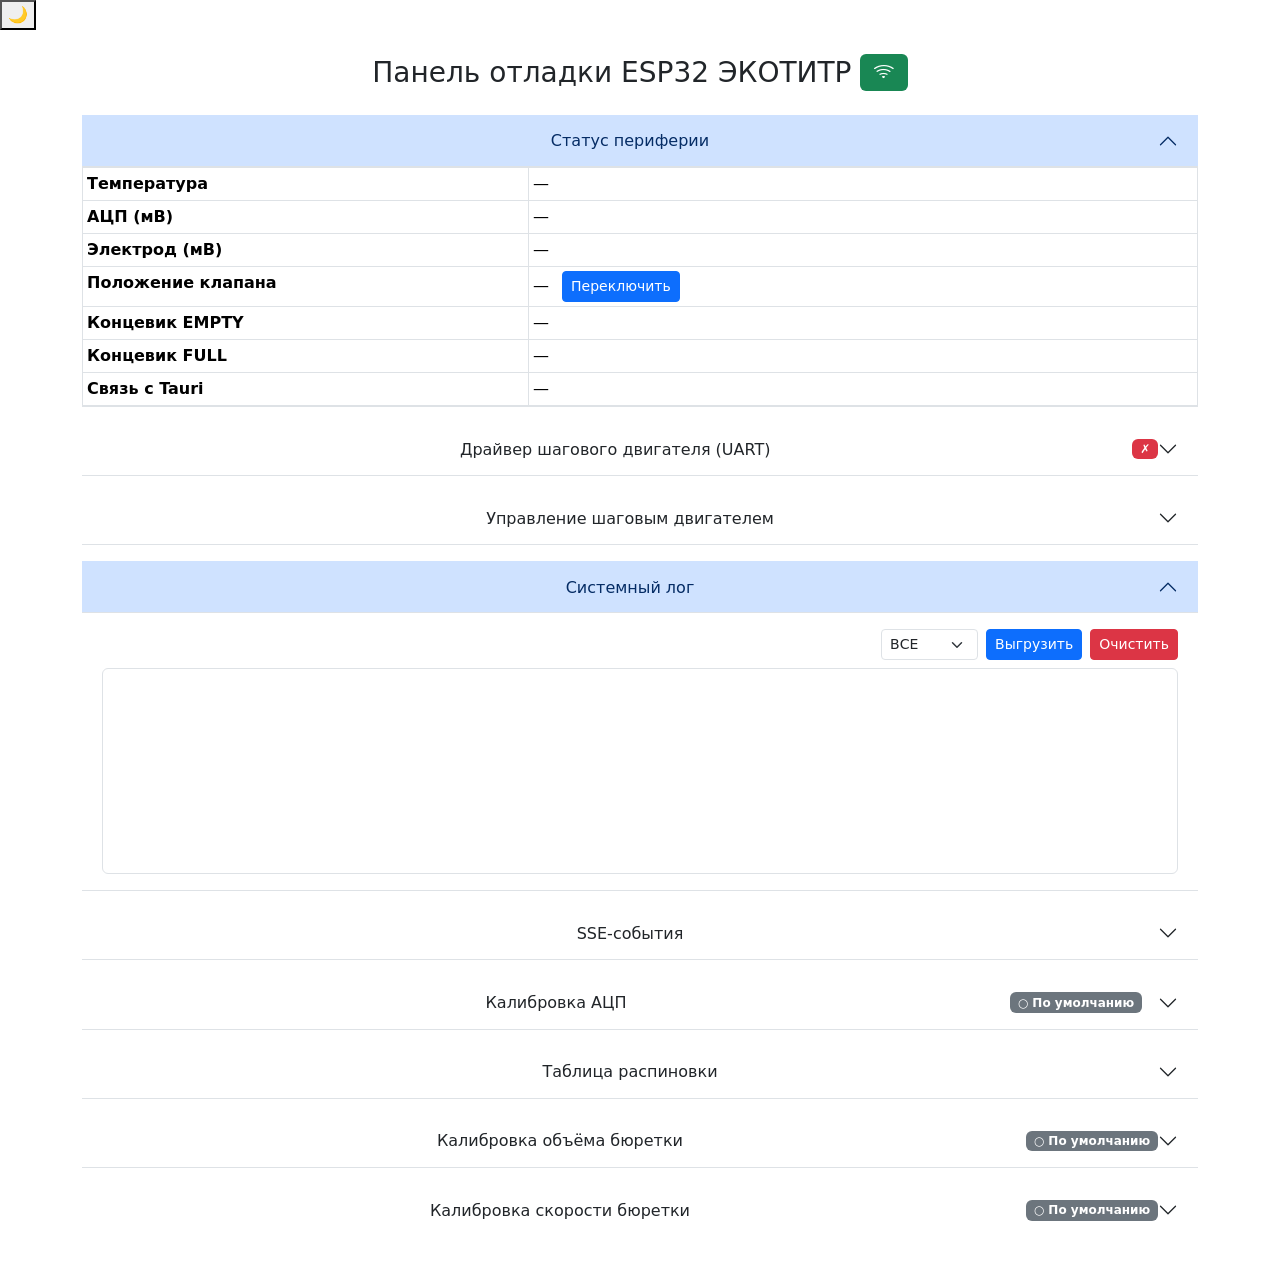
==== src/webui/index.html @ de60ba08 "feat(webui): transfer legacy C++ dashboard — SS 1-8 completed Steps implemented: - Step 1: Copy 7 JS" ====
<!doctype html>
<html lang="ru" data-bs-theme="light">
  <head>
    <meta charset="UTF-8" />
    <meta name="viewport" content="width=device-width, initial-scale=1.0" />
    <title>EcoTiter ESP32 Dashboard</title>
    <link
      href="https://cdn.jsdelivr.net/npm/bootstrap@5.3.3/dist/css/bootstrap.min.css"
      rel="stylesheet"
    />
    <link
      href="https://cdn.jsdelivr.net/npm/bootstrap-icons@1.11.3/font/bootstrap-icons.min.css"
      rel="stylesheet"
    />
    <link href="/style.css" rel="stylesheet" />
  </head>
  <body>
    <button
      class="theme-toggle-btn"
      id="theme-toggle"
      onclick="toggleTheme()"
      title="Переключить тему"
    >
      <span id="theme-icon">🌙</span>
    </button>
    <div class="container py-4">
      <h3
        class="mb-4 text-center d-flex justify-content-center align-items-center gap-2"
      >
        Панель отладки ESP32 ЭКОТИТР
        <span id="connection-status" class="badge bg-success"
          ><i class="bi bi-wifi"></i
        ></span>
      </h3>

      <!-- Accordion: все карточки -->
      <div class="accordion accordion-flush" id="main-accordion">
        <!-- 1. Hardware статус (раскрыт по умолчанию) -->
        <div class="accordion-item mb-3">
          <h2 class="accordion-header">
            <button
              class="accordion-button"
              type="button"
              data-bs-toggle="collapse"
              data-bs-target="#collapse-hardware"
              aria-expanded="true"
              aria-controls="collapse-hardware"
            >
              <span class="flex-grow-1 text-center">Статус периферии</span>
            </button>
          </h2>
          <div id="collapse-hardware" class="accordion-collapse collapse show">
            <div class="accordion-body p-0">
              <div class="card-body">
                <table class="table table-sm table-bordered mb-0">
                  <tbody>
                    <tr>
                      <th style="width: 40%">Температура</th>
                      <td id="hw-temperature">—</td>
                    </tr>
                    <tr>
                      <th style="width: 40%">АЦП (мВ)</th>
                      <td id="hw-adc">—</td>
                    </tr>
                    <tr>
                      <th>Электрод (мВ)</th>
                      <td id="hw-electrode">—</td>
                    </tr>
                    <tr>
                      <th>Положение клапана</th>
                      <td>
                        <span id="hw-valve">—</span>
                        <button
                          id="hw-valve-toggle-btn"
                          class="btn btn-sm btn-primary ms-2"
                          onclick="toggleValve()"
                        >
                          Переключить
                        </button>
                      </td>
                    </tr>
                    <tr>
                      <th>Концевик EMPTY</th>
                      <td id="hw-limit-max">—</td>
                    </tr>
                    <tr>
                      <th>Концевик FULL</th>
                      <td id="hw-limit-min">—</td>
                    </tr>
                    <tr>
                      <th>Связь с Tauri</th>
                      <td id="hw-connection">—</td>
                    </tr>
                  </tbody>
                </table>
              </div>
            </div>
          </div>
        </div>

        <!-- 2. Статус драйвера (свёрнут по умолчанию) -->
        <div class="accordion-item mb-3">
          <h2 class="accordion-header">
            <button
              class="accordion-button collapsed"
              type="button"
              data-bs-toggle="collapse"
              data-bs-target="#collapse-stepperdrv"
              aria-controls="collapse-stepperdrv"
              id="stepperDrv-toggle-btn"
            >
              <span class="flex-grow-1 text-center"
                >Драйвер шагового двигателя (UART)</span
              >
              <span id="stepperDrv-status-icon" class="badge bg-danger ms-1"
                >✗</span
              >
              <span id="stepperDrv-overheat" style="display:none;"></span>
            </button>
          </h2>
          <div id="collapse-stepperdrv" class="accordion-collapse collapse">
            <div class="accordion-body">
              <div class="row">
                <div class="col-md-6">
                  <p>
                    <strong>StallGuard result:</strong>
                    <span id="stepperDrv-sg-result">—</span>
                  </p>
                  <p class="mb-1">
                    <strong>StallGuard порог:</strong>
                    <input
                      type="number"
                      id="stepperDrv-sg-threshold"
                      class="form-control d-inline-block"
                      style="width: 70px;"
                      min="0"
                      max="255"
                      readonly
                    />
                    <button
                      id="stepperDrv-sg-threshold-btn"
                      class="btn btn-sm btn-primary ms-1"
                      onclick="toggleSgThresholdEdit()"
                    >
                      Edit
                    </button>
                  </p>
                </div>
                <div class="col-md-6">
                  <p>
                    <strong>Stall detected:</strong>
                    <span id="stepperDrv-stall">—</span>
                  </p>
                  <p>
                    <strong>Motor busy:</strong>
                    <span id="stepperDrv-motor-busy">—</span>
                  </p>
                </div>
              </div>
            </div>
          </div>
        </div>

        <!-- 3. Управление ШД (свёрнут) -->
        <div class="accordion-item mb-3">
          <h2 class="accordion-header">
            <button
              class="accordion-button collapsed"
              type="button"
              data-bs-toggle="collapse"
              data-bs-target="#collapse-stepper"
              aria-controls="collapse-stepper"
            >
              <span class="flex-grow-1 text-center"
                >Управление шаговым двигателем</span
              >
            </button>
          </h2>
          <div id="collapse-stepper" class="accordion-collapse collapse">
            <div class="accordion-body">
              <!-- Радио-селектор режима + пройденные шаги -->
              <div class="d-flex align-items-center gap-2 flex-wrap mb-3">
                <div class="form-check form-check-inline mb-0">
                  <input
                    class="form-check-input"
                    type="radio"
                    name="stepper-mode"
                    id="mode-steps"
                    value="steps"
                  />
                  <label class="form-label fw-bold mb-0" for="mode-steps"
                    >По числу шагов</label
                  >
                </div>
                <div class="form-check form-check-inline mb-0">
                  <input
                    class="form-check-input"
                    type="radio"
                    name="stepper-mode"
                    id="mode-continuous"
                    value="continuous"
                    checked
                  />
                  <label class="form-label fw-bold mb-0" for="mode-continuous"
                    >Непрерывное движение</label
                  >
                </div>
                <span class="fw-bold ms-2">Пройдено шагов: </span
                ><span id="stepper-actual-steps" class="fw-bold text-primary"
                  >0</span
                >
              </div>

              <!-- Основная строка управления -->
              <div class="d-flex align-items-center gap-2 flex-wrap mb-3">
                <div id="dynamic-input-container"></div>
                <button id="stepper-start-stop-btn" class="btn btn-success">
                  ▶ Пуск
                </button>
                <div id="stepper-spinner" class="spinner-border text-primary" role="status" style="display:none;"></div>
                <div class="btn-group" role="group" aria-label="Направление">
                  <input
                    type="radio"
                    class="btn-check"
                    name="stepper-dir"
                    id="dir-down"
                    value="LIQ_IN"
                    checked
                  />
                  <label class="btn btn-outline-primary btn-md" for="dir-down"
                    ><i class="bi bi-arrow-down-square"></i
                  ></label>
                  <input
                    type="radio"
                    class="btn-check"
                    name="stepper-dir"
                    id="dir-up"
                    value="LIQ_OUT"
                  />
                  <label class="btn btn-outline-primary btn-md" for="dir-up"
                    ><i class="bi bi-arrow-up-square"></i
                  ></label>
                </div>
                <span class="fw-bold me-1">EN:</span>
                <span id="stepperDrv-en-pin" class="badge bg-secondary ms-1"
                  >HIGH</span
                >
              </div>

            </div>
          </div>
        </div>

        <!-- 4. Лог событий (раскрыт по умолчанию) -->
        <div class="accordion-item mb-3">
          <h2 class="accordion-header">
            <button
              class="accordion-button"
              type="button"
              data-bs-toggle="collapse"
              data-bs-target="#collapse-logs"
              aria-expanded="true"
              aria-controls="collapse-logs"
            >
              <span class="flex-grow-1 text-center">Системный лог</span>
            </button>
          </h2>
          <div id="collapse-logs" class="accordion-collapse collapse show">
            <div class="accordion-body">
              <div class="d-flex justify-content-end gap-2 mb-2">
                <select
                  id="log-level-filter"
                  class="form-select form-select-sm"
                  style="width:auto"
                  onchange="setLogLevelFilter(this.value)"
                >
                  <option value="ALL" selected>ВСЕ</option>
                  <option value="DEBUG">DEBUG</option>
                  <option value="INFO">INFO</option>
                  <option value="WARN">WARN</option>
                  <option value="ERROR">ERROR</option>
                </select>
                <button
                  id="logs-download-btn"
                  class="btn btn-sm btn-primary"
                  onclick="downloadLogs()"
                >
                  Выгрузить
                </button>
                <button class="btn btn-sm btn-danger" onclick="clearLogs()">
                  Очистить
                </button>
              </div>
              <textarea
                id="log-messages"
                class="form-control font-monospace"
                rows="8"
                readonly
                style="resize: none"
              ></textarea>
            </div>
          </div>
        </div>

        <!-- 5. Лог SSE (свёрнут) -->
        <div class="accordion-item mb-3">
          <h2 class="accordion-header">
            <button
              class="accordion-button collapsed"
              type="button"
              data-bs-toggle="collapse"
              data-bs-target="#collapse-sse"
              aria-controls="collapse-sse"
            >
              <span class="flex-grow-1 text-center">SSE-события</span>
            </button>
          </h2>
          <div id="collapse-sse" class="accordion-collapse collapse">
            <div class="accordion-body">
              <div class="d-flex justify-content-end gap-3 mb-2">
                <div class="form-check form-check-inline mb-0">
                  <input
                    class="form-check-input"
                    type="checkbox"
                    id="sse-raw-json"
                    onchange="toggleSseRawJson()"
                  />
                  <label class="form-check-label" for="sse-raw-json"
                    >Сырой JSON</label
                  >
                </div>
                <div class="form-check form-check-inline mb-0">
                  <input
                    class="form-check-input"
                    type="checkbox"
                    id="sse-autoupdate-check"
                    checked
                    onchange="toggleSseAutoupdate()"
                  />
                  <label class="form-check-label" for="sse-autoupdate-check"
                    >Автообновление:</label
                  >
                </div>
              </div>
              <div id="sse-log-entries"></div>
            </div>
          </div>
        </div>

        <!-- 6. Калибровка АЦП (свёрнут) -->
        <div class="accordion-item mb-3">
          <h2 class="accordion-header">
            <button
              class="accordion-button collapsed"
              type="button"
              data-bs-toggle="collapse"
              data-bs-target="#collapse-adc-cal"
              aria-controls="collapse-adc-cal"
            >
              <span class="flex-grow-1 text-center">Калибровка АЦП</span>
              <span id="adc-cal-status-badge" class="badge bg-secondary me-3">○ По умолчанию</span>
            </button>
          </h2>
          <div id="collapse-adc-cal" class="accordion-collapse collapse">
            <div class="accordion-body px-2 py-2">

              <!-- Таблица точек -->
              <table class="table table-sm table-bordered mb-2 text-center" id="adc-cal-points-table">
                <thead class="table-dark">
                  <tr>
                    <th class="text-center" style="width:10%;">№</th>
                    <th class="text-center" style="width:25%;">Опорное (мВ)</th>
                    <th class="text-center" style="width:30%;">Сигнал АЦП (мВ)</th>
                    <th class="text-center" style="width:35%;">Действие</th>
                  </tr>
                </thead>
                <tbody id="adc-cal-points-body">
                </tbody>
              </table>

              <!-- Коэффициенты -->
              <div class="row mb-2 g-1">
                <div class="col-6">
                  <span class="fw-bold">a:</span>
                  <span id="adc-cal-a" class="font-monospace">1.000000</span>
                </div>
                <div class="col-6">
                  <span class="fw-bold">b:</span>
                  <span id="adc-cal-b" class="font-monospace">0.000000</span>
                </div>
              </div>
              <div class="row mb-2 g-1">
                <div class="col-6">
                  <span class="fw-bold">R²:</span>
                  <span id="adc-cal-r2">—</span>
                </div>
                <div class="col-6">
                  <span class="fw-bold">Калибровано:</span>
                  <span id="adc-cal-date">—</span>
                </div>
              </div>

              <!-- Кнопки -->
              <div class="d-flex gap-2 mt-2">
                <button id="adc-cal-compute-btn" class="btn btn-success flex-grow-1" disabled>
                  🧮 Рассчитать и сохранить
                </button>
                <button id="adc-cal-reset-btn" class="btn btn-outline-danger" onclick="resetCalibration()">
                  ↺ Сбросить
                </button>
              </div>

            </div>
          </div>
        </div>

        <!-- 7. Таблица распиновки (свёрнут) -->
        <div class="accordion-item mb-3">
          <h2 class="accordion-header">
            <button
              class="accordion-button collapsed"
              type="button"
              data-bs-toggle="collapse"
              data-bs-target="#collapse-pinout"
              aria-controls="collapse-pinout"
            >
              <span class="flex-grow-1 text-center">Таблица распиновки</span>
            </button>
          </h2>
          <div id="collapse-pinout" class="accordion-collapse collapse">
            <div class="accordion-body p-0">
              <table class="table table-sm table-bordered text-center">
                <thead class="table-dark">
                  <tr>
                    <th>ESP32 GPIO</th>
                    <th>Устройство</th>
                    <th>Примечание</th>
                  </tr>
                </thead>
                <tbody>
                  <tr>
                    <td><strong>25</strong></td>
                    <td>TMC22xx STEP</td>
                    <td>RMT peripheral</td>
                  </tr>
                  <tr>
                    <td><strong>26</strong></td>
                    <td>TMC22xx DIR</td>
                    <td>—</td>
                  </tr>
                  <tr>
                    <td><strong>27</strong></td>
                    <td>TMC22xx EN</td>
                    <td>—</td>
                  </tr>
                  <tr>
                    <td><strong>17</strong></td>
                    <td>TMC22xx PDN_UART (RX), ближний к EN</td>
                    <td>Через резистор 1 кОм</td>
                  </tr>
                  <tr>
                    <td><strong>16</strong></td>
                    <td>TMC22xx PDN_UART (RX), ближний к EN</td>
                    <td>Напрямую</td>
                  </tr>
                  <tr>
                    <td><strong>14</strong></td>
                    <td>Клапан</td>
                    <td>—</td>
                  </tr>
                  <tr>
                    <td><strong>33</strong></td>
                    <td>DS18B20 термодатчик</td>
                    <td>Подтянуть к +3,3В через 2,2 — 4,7 кОм</td>
                  </tr>
                  <tr>
                    <td><strong>34</strong></td>
                    <td>Плата электрода</td>
                    <td>—</td>
                  </tr>
                  <tr>
                    <td><strong>35</strong></td>
                    <td>Концевик EMPTY</td>
                    <td>HIGH=активен</td>
                  </tr>
                  <tr>
                    <td><strong>32</strong></td>
                    <td>Концевик FULL</td>
                    <td>HIGH=активен</td>
                  </tr>
                </tbody>
              </table>
            </div>
          </div>
        </div>

        <!-- 8. Калибровка объёма бюретки (свёрнут) -->
        <div class="accordion-item mb-3">
          <h2 class="accordion-header">
            <button
              class="accordion-button collapsed"
              type="button"
              data-bs-toggle="collapse"
              data-bs-target="#collapse-bc-volume"
              aria-controls="collapse-bc-volume"
            >
              <span class="flex-grow-1 text-center">Калибровка объёма бюретки</span>
              <span id="bc-cal-status-badge" class="badge bg-secondary ms-2">○ По умолчанию</span>
            </button>
          </h2>
          <div id="collapse-bc-volume" class="accordion-collapse collapse">
            <div class="accordion-body px-2 py-2">

              <!-- Текущие коэффициенты -->
              <table class="table table-sm table-bordered mb-2">
                <tbody>
                  <tr class="text-center">
                    <th class="text-end" style="width:16%">steps_per_ml</th>
                    <td style="width:18%"><span id="bc-steps-per-ml">—</span></td>
                    <th class="text-end" style="width:16%">nominal_vol (мл)</th>
                    <td style="width:18%"><span id="bc-nominal-vol">—</span></td>
                    <th class="text-end" style="width:12%">Дата</th>
                    <td style="width:20%"><span id="bc-cal-date">—</span></td>
                  </tr>
                </tbody>
              </table>

              <!-- 4 поля ввода на одной строке -->
              <div class="row g-2 mb-2 text-center">
                <div class="col-3">
                  <label class="form-label mb-0 small fw-medium">Частота (Гц)</label>
                  <input type="number" class="form-control form-control-sm text-center" id="bc-vol-freq" min="1" step="1">
                </div>
                <div class="col-3">
                  <label class="form-label mb-0 small fw-medium">Масса (г)</label>
                  <input type="number" class="form-control form-control-sm text-center" id="bc-vol-mass" step="0.01" min="0">
                </div>
                <div class="col-3">
                  <label class="form-label mb-0 small fw-medium">Температура (°C)</label>
                  <input type="number" class="form-control form-control-sm text-center" id="bc-vol-temp" value="25" step="0.1">
                </div>
                <div class="col-3">
                  <label class="form-label mb-0 small fw-medium">Давление (кПа)</label>
                  <input type="number" class="form-control form-control-sm text-center" id="bc-vol-pressure" value="101.3" step="0.1">
                </div>
              </div>

              <!-- 3 кнопки на одной строке -->
              <div class="d-flex gap-2 mb-2">
                <button class="btn btn-primary btn-sm flex-fill" id="bc-vol-run-btn" onclick="runVolumeCalibration()">
                  <span class="spinner-border spinner-border-sm d-none" id="bc-vol-run-spinner" role="status"></span>
                  <span id="bc-vol-run-text">▶ Запуск</span>
                </button>
                <button class="btn btn-success btn-sm flex-fill" id="bc-vol-calc-btn" onclick="calcVolumeCalibration()" disabled>🧮 Рассчитать</button>
                <button class="btn btn-outline-danger btn-sm flex-fill" id="bc-vol-reset-btn" onclick="resetBuretteCal()">↺ Сбросить</button>
              </div>

              <!-- Результат дозирования -->
              <div id="bc-vol-run-result" class="mb-2" style="display:none">
                <table class="table table-sm table-bordered mb-0">
                  <tr><th>Пройдено шагов</th><td id="bc-vol-steps">—</td></tr>
                </table>
              </div>

              <!-- Результат расчёта -->
              <div id="bc-vol-calc-result" style="display:none">
                <table class="table table-sm table-bordered mb-2">
                  <tr><th>Z-фактор</th><td id="bc-vol-z-factor">—</td></tr>
                  <tr><th>Факт. объём (мл)</th><td id="bc-vol-actual">—</td></tr>
                  <tr><th>Новый steps_per_ml</th><td id="bc-vol-new-sps">—</td></tr>
                  <tr><th>Погрешность (%)</th><td id="bc-vol-error">—</td></tr>
                </table>
                <button class="btn btn-primary btn-sm w-100 mb-2" id="bc-vol-save-btn" onclick="saveBuretteCal()" disabled>💾 Сохранить</button>
              </div>

            </div>
          </div>
        </div>

        <!-- 9. Калибровка скорости бюретки (свёрнут) -->
        <div class="accordion-item mb-3">
          <h2 class="accordion-header">
            <button
              class="accordion-button collapsed"
              type="button"
              data-bs-toggle="collapse"
              data-bs-target="#collapse-bc-speed"
              aria-controls="collapse-bc-speed"
            >
              <span class="flex-grow-1 text-center">Калибровка скорости бюретки</span>
              <span id="bc-sp-cal-status-badge" class="badge bg-secondary ms-2">○ По умолчанию</span>
            </button>
          </h2>
          <div id="collapse-bc-speed" class="accordion-collapse collapse">
            <div class="accordion-body px-2 py-2">

              <!-- Текущие коэффициенты -->
              <table class="table table-sm table-bordered mb-2">
                <tbody>
                  <tr class="text-center">
                    <th class="text-end" style="width:16%">speed_coeff (мл/мин/Гц)</th>
                    <td style="width:17%"><span id="bc-speed-coeff">—</span></td>
                    <th class="text-end" style="width:16%">Частоты (Гц)</th>
                    <td style="width:17%"><span id="bc-freq-range">—</span></td>
                    <th class="text-end" style="width:12%">Дата</th>
                    <td style="width:22%"><span id="bc-sp-cal-date">—</span></td>
                  </tr>
                </tbody>
              </table>

              <!-- Таблица измерений -->
              <table class="table table-sm table-bordered mb-2 text-center" id="bc-speed-table">
                <thead class="table-dark">
                  <tr>
                    <th style="width:7%">№</th>
                    <th style="width:26%">Частота (Гц)</th>
                    <th style="width:23%">Скорость (мл/мин)</th>
                    <th style="width:23%">k (мл/мин/Гц)</th>
                    <th style="width:21%">Время (с)</th>
                  </tr>
                </thead>
                <tbody id="bc-speed-body">
                </tbody>
              </table>

              <!-- 3 кнопки на одной строке -->
              <div class="d-flex gap-2 mb-2">
                <button class="btn btn-primary btn-sm flex-fill" id="bc-sp-run-btn" onclick="runSpeedSequence()">
                  <span class="spinner-border spinner-border-sm d-none" id="bc-sp-run-spinner" role="status"></span>
                  <span id="bc-sp-run-text">▶ Запуск</span>
                </button>
                <button class="btn btn-success btn-sm flex-fill" id="bc-sp-calc-btn" onclick="calcSpeedCalibration()" disabled>🧮 Рассчитать</button>
                <button class="btn btn-outline-danger btn-sm flex-fill" id="bc-sp-reset-btn" onclick="resetBuretteCal()">↺ Сбросить</button>
              </div>

              <!-- Результат расчёта -->
              <div id="bc-sp-calc-result" style="display:none">
                <table class="table table-sm table-bordered mb-2">
                  <tr><th>k (мл/мин/Гц)</th><td id="bc-sp-k">—</td></tr>
                  <tr><th>R²</th><td id="bc-sp-r2">—</td></tr>
                </table>
                <button class="btn btn-primary btn-sm w-100 mb-2" id="bc-sp-save-btn" onclick="saveBuretteCal()" disabled>💾 Сохранить</button>
              </div>

            </div>
          </div>
        </div>

      </div>
    </div>

    <!-- JS Modules -->
    <script src="/js/state.js"></script>
    <script src="/js/ui-update.js"></script>
    <script src="/js/sse.js"></script>
    <script src="/js/logs.js"></script>
    <script src="/js/stepper.js"></script>
    <script src="/js/calibration.js"></script>
    <script src="/js/init.js"></script>
    <script src="https://cdn.jsdelivr.net/npm/bootstrap@5.3.3/dist/js/bootstrap.bundle.min.js"></script>
  </body>
</html>
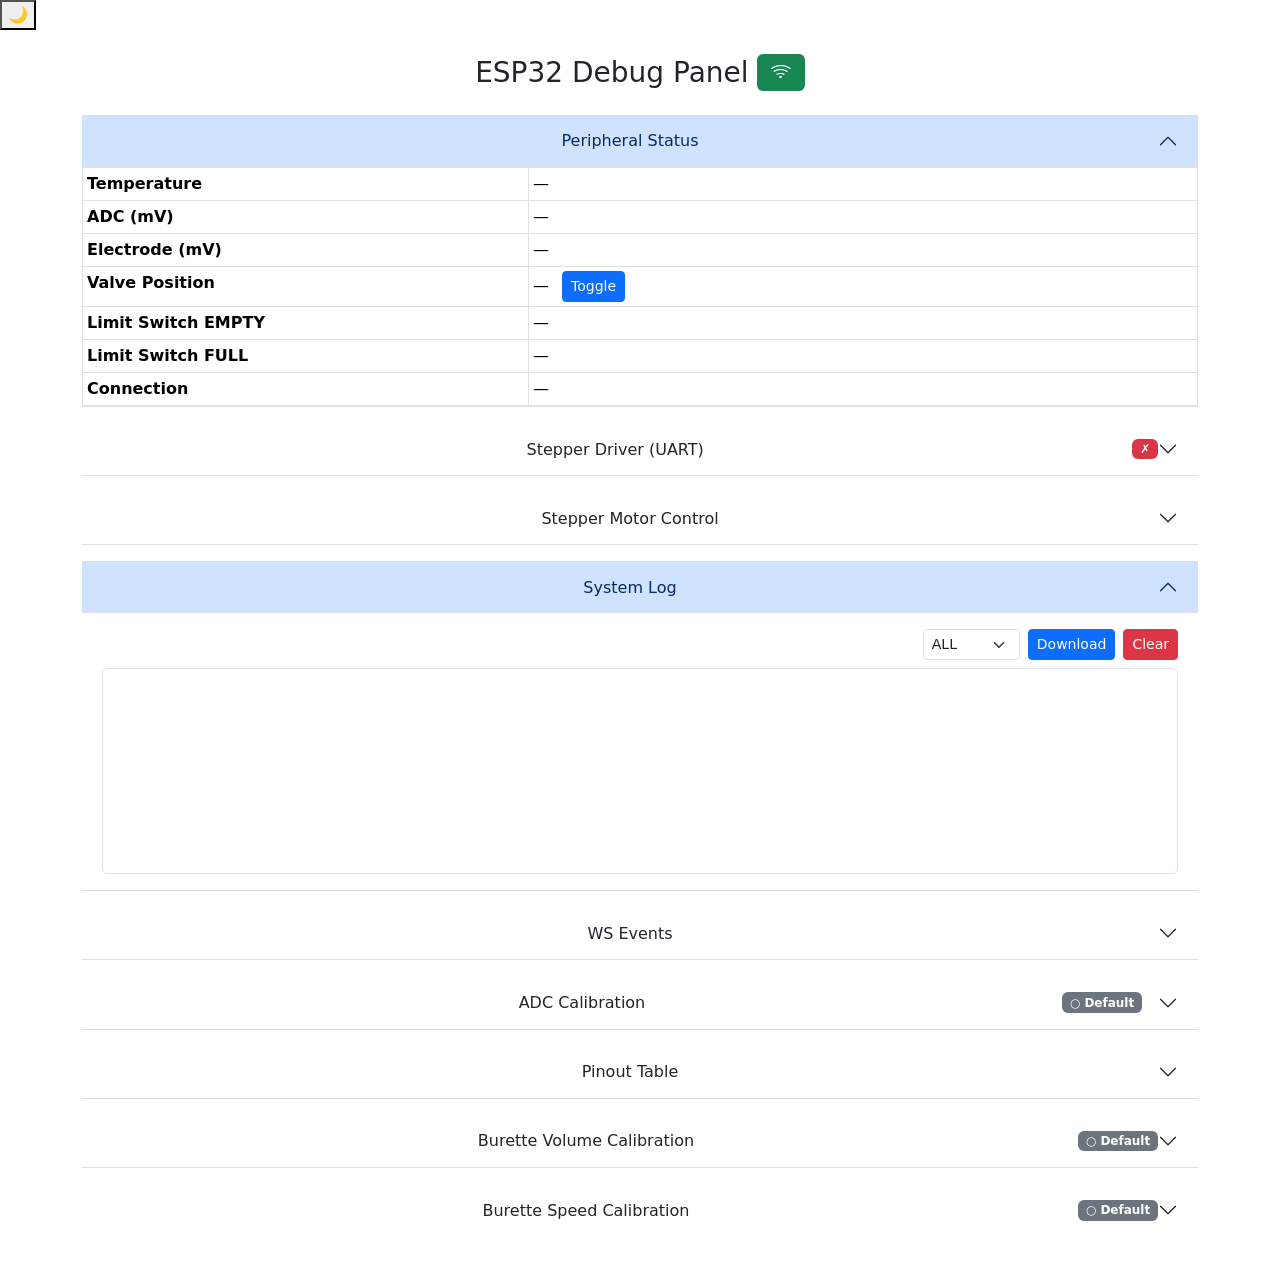
==== commit 374c3670: "Phase 0 of implementation (#1)" ====
--- a/src/webui/index.html
+++ b/src/webui/index.html
@@ -1,9 +1,9 @@
 <!doctype html>
-<html lang="ru" data-bs-theme="light">
+<html lang="en" data-bs-theme="light">
   <head>
     <meta charset="UTF-8" />
     <meta name="viewport" content="width=device-width, initial-scale=1.0" />
-    <title>EcoTiter ESP32 Dashboard</title>
+    <title>ESP32 Dashboard</title>
     <link
       href="https://cdn.jsdelivr.net/npm/bootstrap@5.3.3/dist/css/bootstrap.min.css"
       rel="stylesheet"
@@ -19,7 +19,7 @@
       class="theme-toggle-btn"
       id="theme-toggle"
       onclick="toggleTheme()"
-      title="Переключить тему"
+      title="Toggle theme"
     >
       <span id="theme-icon">🌙</span>
     </button>
@@ -27,7 +27,7 @@
       <h3
         class="mb-4 text-center d-flex justify-content-center align-items-center gap-2"
       >
-        Панель отладки ESP32 ЭКОТИТР
+        ESP32 Debug Panel
         <span id="connection-status" class="badge bg-success"
           ><i class="bi bi-wifi"></i
         ></span>
@@ -46,7 +46,7 @@
               aria-expanded="true"
               aria-controls="collapse-hardware"
             >
-              <span class="flex-grow-1 text-center">Статус периферии</span>
+              <span class="flex-grow-1 text-center">Peripheral Status</span>
             </button>
           </h2>
           <div id="collapse-hardware" class="accordion-collapse collapse show">
@@ -55,19 +55,19 @@
                 <table class="table table-sm table-bordered mb-0">
                   <tbody>
                     <tr>
-                      <th style="width: 40%">Температура</th>
+                      <th style="width: 40%">Temperature</th>
                       <td id="hw-temperature">—</td>
                     </tr>
                     <tr>
-                      <th style="width: 40%">АЦП (мВ)</th>
+                      <th style="width: 40%">ADC (mV)</th>
                       <td id="hw-adc">—</td>
                     </tr>
                     <tr>
-                      <th>Электрод (мВ)</th>
+                      <th>Electrode (mV)</th>
                       <td id="hw-electrode">—</td>
                     </tr>
                     <tr>
-                      <th>Положение клапана</th>
+                      <th>Valve Position</th>
                       <td>
                         <span id="hw-valve">—</span>
                         <button
@@ -75,20 +75,20 @@
                           class="btn btn-sm btn-primary ms-2"
                           onclick="toggleValve()"
                         >
-                          Переключить
+                          Toggle
                         </button>
                       </td>
                     </tr>
                     <tr>
-                      <th>Концевик EMPTY</th>
+                      <th>Limit Switch EMPTY</th>
                       <td id="hw-limit-max">—</td>
                     </tr>
                     <tr>
-                      <th>Концевик FULL</th>
+                      <th>Limit Switch FULL</th>
                       <td id="hw-limit-min">—</td>
                     </tr>
                     <tr>
-                      <th>Связь с Tauri</th>
+                      <th>Connection</th>
                       <td id="hw-connection">—</td>
                     </tr>
                   </tbody>
@@ -110,7 +110,7 @@
               id="stepperDrv-toggle-btn"
             >
               <span class="flex-grow-1 text-center"
-                >Драйвер шагового двигателя (UART)</span
+                >Stepper Driver (UART)</span
               >
               <span id="stepperDrv-status-icon" class="badge bg-danger ms-1"
                 >✗</span
@@ -127,7 +127,7 @@
                     <span id="stepperDrv-sg-result">—</span>
                   </p>
                   <p class="mb-1">
-                    <strong>StallGuard порог:</strong>
+                    <strong>StallGuard Threshold:</strong>
                     <input
                       type="number"
                       id="stepperDrv-sg-threshold"
@@ -172,7 +172,7 @@
               aria-controls="collapse-stepper"
             >
               <span class="flex-grow-1 text-center"
-                >Управление шаговым двигателем</span
+                >Stepper Motor Control</span
               >
             </button>
           </h2>
@@ -189,7 +189,7 @@
                     value="steps"
                   />
                   <label class="form-label fw-bold mb-0" for="mode-steps"
-                    >По числу шагов</label
+                    >By Steps</label
                   >
                 </div>
                 <div class="form-check form-check-inline mb-0">
@@ -202,10 +202,10 @@
                     checked
                   />
                   <label class="form-label fw-bold mb-0" for="mode-continuous"
-                    >Непрерывное движение</label
+                    >Continuous</label
                   >
                 </div>
-                <span class="fw-bold ms-2">Пройдено шагов: </span
+                <span class="fw-bold ms-2">Steps Taken: </span
                 ><span id="stepper-actual-steps" class="fw-bold text-primary"
                   >0</span
                 >
@@ -215,10 +215,10 @@
               <div class="d-flex align-items-center gap-2 flex-wrap mb-3">
                 <div id="dynamic-input-container"></div>
                 <button id="stepper-start-stop-btn" class="btn btn-success">
-                  ▶ Пуск
+                  ▶ Start
                 </button>
                 <div id="stepper-spinner" class="spinner-border text-primary" role="status" style="display:none;"></div>
-                <div class="btn-group" role="group" aria-label="Направление">
+                <div class="btn-group" role="group" aria-label="Direction">
                   <input
                     type="radio"
                     class="btn-check"
@@ -262,7 +262,7 @@
               aria-expanded="true"
               aria-controls="collapse-logs"
             >
-              <span class="flex-grow-1 text-center">Системный лог</span>
+              <span class="flex-grow-1 text-center">System Log</span>
             </button>
           </h2>
           <div id="collapse-logs" class="accordion-collapse collapse show">
@@ -274,7 +274,7 @@
                   style="width:auto"
                   onchange="setLogLevelFilter(this.value)"
                 >
-                  <option value="ALL" selected>ВСЕ</option>
+                  <option value="ALL" selected>ALL</option>
                   <option value="DEBUG">DEBUG</option>
                   <option value="INFO">INFO</option>
                   <option value="WARN">WARN</option>
@@ -285,10 +285,10 @@
                   class="btn btn-sm btn-primary"
                   onclick="downloadLogs()"
                 >
-                  Выгрузить
+                  Download
                 </button>
                 <button class="btn btn-sm btn-danger" onclick="clearLogs()">
-                  Очистить
+                  Clear
                 </button>
               </div>
               <textarea
@@ -302,47 +302,47 @@
           </div>
         </div>
 
-        <!-- 5. Лог SSE (свёрнут) -->
+        <!-- 5. Лог WS (свёрнут) -->
         <div class="accordion-item mb-3">
           <h2 class="accordion-header">
             <button
               class="accordion-button collapsed"
               type="button"
               data-bs-toggle="collapse"
-              data-bs-target="#collapse-sse"
-              aria-controls="collapse-sse"
-            >
-              <span class="flex-grow-1 text-center">SSE-события</span>
-            </button>
-          </h2>
-          <div id="collapse-sse" class="accordion-collapse collapse">
+              data-bs-target="#collapse-ws"
+              aria-controls="collapse-ws"
+            >
+              <span class="flex-grow-1 text-center">WS Events</span>
+            </button>
+          </h2>
+          <div id="collapse-ws" class="accordion-collapse collapse">
             <div class="accordion-body">
               <div class="d-flex justify-content-end gap-3 mb-2">
                 <div class="form-check form-check-inline mb-0">
                   <input
                     class="form-check-input"
                     type="checkbox"
-                    id="sse-raw-json"
-                    onchange="toggleSseRawJson()"
+                    id="ws-raw-json"
+                    onchange="toggleWsRawJson()"
                   />
-                  <label class="form-check-label" for="sse-raw-json"
-                    >Сырой JSON</label
+                  <label class="form-check-label" for="ws-raw-json"
+                    >Raw JSON</label
                   >
                 </div>
                 <div class="form-check form-check-inline mb-0">
                   <input
                     class="form-check-input"
                     type="checkbox"
-                    id="sse-autoupdate-check"
+                    id="ws-autoupdate-check"
                     checked
-                    onchange="toggleSseAutoupdate()"
+                     onchange="toggleWsAutoupdate()"
                   />
-                  <label class="form-check-label" for="sse-autoupdate-check"
-                    >Автообновление:</label
+                  <label class="form-check-label" for="ws-autoupdate-check"
+                    >Auto-update:</label
                   >
                 </div>
               </div>
-              <div id="sse-log-entries"></div>
+              <div id="ws-log-entries"></div>
             </div>
           </div>
         </div>
@@ -357,21 +357,21 @@
               data-bs-target="#collapse-adc-cal"
               aria-controls="collapse-adc-cal"
             >
-              <span class="flex-grow-1 text-center">Калибровка АЦП</span>
-              <span id="adc-cal-status-badge" class="badge bg-secondary me-3">○ По умолчанию</span>
+                <span class="flex-grow-1 text-center">ADC Calibration</span>
+              <span id="adc-cal-status-badge" class="badge bg-secondary me-3">○ Default</span>
             </button>
           </h2>
           <div id="collapse-adc-cal" class="accordion-collapse collapse">
             <div class="accordion-body px-2 py-2">
 
-              <!-- Таблица точек -->
+              <!-- Measurement points table -->
               <table class="table table-sm table-bordered mb-2 text-center" id="adc-cal-points-table">
                 <thead class="table-dark">
                   <tr>
-                    <th class="text-center" style="width:10%;">№</th>
-                    <th class="text-center" style="width:25%;">Опорное (мВ)</th>
-                    <th class="text-center" style="width:30%;">Сигнал АЦП (мВ)</th>
-                    <th class="text-center" style="width:35%;">Действие</th>
+                    <th class="text-center" style="width:10%;">#</th>
+                    <th class="text-center" style="width:25%;">Reference (mV)</th>
+                    <th class="text-center" style="width:30%;">ADC Signal (mV)</th>
+                    <th class="text-center" style="width:35%;">Action</th>
                   </tr>
                 </thead>
                 <tbody id="adc-cal-points-body">
@@ -395,7 +395,7 @@
                   <span id="adc-cal-r2">—</span>
                 </div>
                 <div class="col-6">
-                  <span class="fw-bold">Калибровано:</span>
+                  <span class="fw-bold">Calibrated:</span>
                   <span id="adc-cal-date">—</span>
                 </div>
               </div>
@@ -403,10 +403,10 @@
               <!-- Кнопки -->
               <div class="d-flex gap-2 mt-2">
                 <button id="adc-cal-compute-btn" class="btn btn-success flex-grow-1" disabled>
-                  🧮 Рассчитать и сохранить
+                  🧮 Compute & Save
                 </button>
                 <button id="adc-cal-reset-btn" class="btn btn-outline-danger" onclick="resetCalibration()">
-                  ↺ Сбросить
+↺ Reset
                 </button>
               </div>
 
@@ -424,7 +424,7 @@
               data-bs-target="#collapse-pinout"
               aria-controls="collapse-pinout"
             >
-              <span class="flex-grow-1 text-center">Таблица распиновки</span>
+              <span class="flex-grow-1 text-center">Pinout Table</span>
             </button>
           </h2>
           <div id="collapse-pinout" class="accordion-collapse collapse">
@@ -433,8 +433,8 @@
                 <thead class="table-dark">
                   <tr>
                     <th>ESP32 GPIO</th>
-                    <th>Устройство</th>
-                    <th>Примечание</th>
+                    <th>Device</th>
+                    <th>Note</th>
                   </tr>
                 </thead>
                 <tbody>
@@ -455,38 +455,38 @@
                   </tr>
                   <tr>
                     <td><strong>17</strong></td>
-                    <td>TMC22xx PDN_UART (RX), ближний к EN</td>
-                    <td>Через резистор 1 кОм</td>
+                    <td>TMC22xx PDN_UART (RX), closest to EN</td>
+                    <td>Via 1 kΩ resistor</td>
                   </tr>
                   <tr>
                     <td><strong>16</strong></td>
-                    <td>TMC22xx PDN_UART (RX), ближний к EN</td>
-                    <td>Напрямую</td>
+                    <td>TMC22xx PDN_UART (RX), closest to EN</td>
+                    <td>Direct connection</td>
                   </tr>
                   <tr>
                     <td><strong>14</strong></td>
-                    <td>Клапан</td>
+                    <td>Valve</td>
                     <td>—</td>
                   </tr>
                   <tr>
                     <td><strong>33</strong></td>
-                    <td>DS18B20 термодатчик</td>
-                    <td>Подтянуть к +3,3В через 2,2 — 4,7 кОм</td>
+                    <td>DS18B20 temperature sensor</td>
+                    <td>Pull up to +3.3V via 2.2–4.7 kΩ</td>
                   </tr>
                   <tr>
                     <td><strong>34</strong></td>
-                    <td>Плата электрода</td>
+                    <td>Electrode board</td>
                     <td>—</td>
                   </tr>
                   <tr>
                     <td><strong>35</strong></td>
-                    <td>Концевик EMPTY</td>
-                    <td>HIGH=активен</td>
+                    <td>Limit Switch EMPTY</td>
+                    <td>HIGH=active</td>
                   </tr>
                   <tr>
                     <td><strong>32</strong></td>
-                    <td>Концевик FULL</td>
-                    <td>HIGH=активен</td>
+                    <td>Limit Switch FULL</td>
+                    <td>HIGH=active</td>
                   </tr>
                 </tbody>
               </table>
@@ -504,8 +504,8 @@
               data-bs-target="#collapse-bc-volume"
               aria-controls="collapse-bc-volume"
             >
-              <span class="flex-grow-1 text-center">Калибровка объёма бюретки</span>
-              <span id="bc-cal-status-badge" class="badge bg-secondary ms-2">○ По умолчанию</span>
+              <span class="flex-grow-1 text-center">Burette Volume Calibration</span>
+              <span id="bc-cal-status-badge" class="badge bg-secondary ms-2">○ Default</span>
             </button>
           </h2>
           <div id="collapse-bc-volume" class="accordion-collapse collapse">
@@ -517,9 +517,9 @@
                   <tr class="text-center">
                     <th class="text-end" style="width:16%">steps_per_ml</th>
                     <td style="width:18%"><span id="bc-steps-per-ml">—</span></td>
-                    <th class="text-end" style="width:16%">nominal_vol (мл)</th>
+                    <th class="text-end" style="width:16%">nominal_vol (ml)</th>
                     <td style="width:18%"><span id="bc-nominal-vol">—</span></td>
-                    <th class="text-end" style="width:12%">Дата</th>
+                    <th class="text-end" style="width:12%">Date</th>
                     <td style="width:20%"><span id="bc-cal-date">—</span></td>
                   </tr>
                 </tbody>
@@ -528,19 +528,19 @@
               <!-- 4 поля ввода на одной строке -->
               <div class="row g-2 mb-2 text-center">
                 <div class="col-3">
-                  <label class="form-label mb-0 small fw-medium">Частота (Гц)</label>
+                  <label class="form-label mb-0 small fw-medium">Frequency (Hz)</label>
                   <input type="number" class="form-control form-control-sm text-center" id="bc-vol-freq" min="1" step="1">
                 </div>
                 <div class="col-3">
-                  <label class="form-label mb-0 small fw-medium">Масса (г)</label>
+                  <label class="form-label mb-0 small fw-medium">Mass (g)</label>
                   <input type="number" class="form-control form-control-sm text-center" id="bc-vol-mass" step="0.01" min="0">
                 </div>
                 <div class="col-3">
-                  <label class="form-label mb-0 small fw-medium">Температура (°C)</label>
+                  <label class="form-label mb-0 small fw-medium">Temperature (°C)</label>
                   <input type="number" class="form-control form-control-sm text-center" id="bc-vol-temp" value="25" step="0.1">
                 </div>
                 <div class="col-3">
-                  <label class="form-label mb-0 small fw-medium">Давление (кПа)</label>
+                  <label class="form-label mb-0 small fw-medium">Pressure (kPa)</label>
                   <input type="number" class="form-control form-control-sm text-center" id="bc-vol-pressure" value="101.3" step="0.1">
                 </div>
               </div>
@@ -549,28 +549,28 @@
               <div class="d-flex gap-2 mb-2">
                 <button class="btn btn-primary btn-sm flex-fill" id="bc-vol-run-btn" onclick="runVolumeCalibration()">
                   <span class="spinner-border spinner-border-sm d-none" id="bc-vol-run-spinner" role="status"></span>
-                  <span id="bc-vol-run-text">▶ Запуск</span>
+                  <span id="bc-vol-run-text">▶ Run</span>
                 </button>
-                <button class="btn btn-success btn-sm flex-fill" id="bc-vol-calc-btn" onclick="calcVolumeCalibration()" disabled>🧮 Рассчитать</button>
-                <button class="btn btn-outline-danger btn-sm flex-fill" id="bc-vol-reset-btn" onclick="resetBuretteCal()">↺ Сбросить</button>
+                <button class="btn btn-success btn-sm flex-fill" id="bc-vol-calc-btn" onclick="calcVolumeCalibration()" disabled>🧮 Calculate</button>
+                <button class="btn btn-outline-danger btn-sm flex-fill" id="bc-vol-reset-btn" onclick="resetBuretteCal()">↺ Reset</button>
               </div>
 
               <!-- Результат дозирования -->
               <div id="bc-vol-run-result" class="mb-2" style="display:none">
                 <table class="table table-sm table-bordered mb-0">
-                  <tr><th>Пройдено шагов</th><td id="bc-vol-steps">—</td></tr>
+                  <tr><th>Steps Taken</th><td id="bc-vol-steps">—</td></tr>
                 </table>
               </div>
 
               <!-- Результат расчёта -->
               <div id="bc-vol-calc-result" style="display:none">
                 <table class="table table-sm table-bordered mb-2">
-                  <tr><th>Z-фактор</th><td id="bc-vol-z-factor">—</td></tr>
-                  <tr><th>Факт. объём (мл)</th><td id="bc-vol-actual">—</td></tr>
-                  <tr><th>Новый steps_per_ml</th><td id="bc-vol-new-sps">—</td></tr>
-                  <tr><th>Погрешность (%)</th><td id="bc-vol-error">—</td></tr>
+                  <tr><th>Z-Factor</th><td id="bc-vol-z-factor">—</td></tr>
+                  <tr><th>Actual Vol. (ml)</th><td id="bc-vol-actual">—</td></tr>
+                  <tr><th>New steps_per_ml</th><td id="bc-vol-new-sps">—</td></tr>
+                  <tr><th>Error (%)</th><td id="bc-vol-error">—</td></tr>
                 </table>
-                <button class="btn btn-primary btn-sm w-100 mb-2" id="bc-vol-save-btn" onclick="saveBuretteCal()" disabled>💾 Сохранить</button>
+                <button class="btn btn-primary btn-sm w-100 mb-2" id="bc-vol-save-btn" onclick="saveBuretteCal()" disabled>💾 Save</button>
               </div>
 
             </div>
@@ -587,8 +587,8 @@
               data-bs-target="#collapse-bc-speed"
               aria-controls="collapse-bc-speed"
             >
-              <span class="flex-grow-1 text-center">Калибровка скорости бюретки</span>
-              <span id="bc-sp-cal-status-badge" class="badge bg-secondary ms-2">○ По умолчанию</span>
+              <span class="flex-grow-1 text-center">Burette Speed Calibration</span>
+              <span id="bc-sp-cal-status-badge" class="badge bg-secondary ms-2">○ Default</span>
             </button>
           </h2>
           <div id="collapse-bc-speed" class="accordion-collapse collapse">
@@ -598,11 +598,11 @@
               <table class="table table-sm table-bordered mb-2">
                 <tbody>
                   <tr class="text-center">
-                    <th class="text-end" style="width:16%">speed_coeff (мл/мин/Гц)</th>
+                    <th class="text-end" style="width:16%">speed_coeff (ml/min/Hz)</th>
                     <td style="width:17%"><span id="bc-speed-coeff">—</span></td>
-                    <th class="text-end" style="width:16%">Частоты (Гц)</th>
+                    <th class="text-end" style="width:16%">Frequencies (Hz)</th>
                     <td style="width:17%"><span id="bc-freq-range">—</span></td>
-                    <th class="text-end" style="width:12%">Дата</th>
+                    <th class="text-end" style="width:12%">Date</th>
                     <td style="width:22%"><span id="bc-sp-cal-date">—</span></td>
                   </tr>
                 </tbody>
@@ -613,10 +613,10 @@
                 <thead class="table-dark">
                   <tr>
                     <th style="width:7%">№</th>
-                    <th style="width:26%">Частота (Гц)</th>
-                    <th style="width:23%">Скорость (мл/мин)</th>
-                    <th style="width:23%">k (мл/мин/Гц)</th>
-                    <th style="width:21%">Время (с)</th>
+                    <th style="width:26%">Frequency (Hz)</th>
+                    <th style="width:23%">Speed (ml/min)</th>
+                    <th style="width:23%">k (ml/min/Hz)</th>
+                    <th style="width:21%">Time (s)</th>
                   </tr>
                 </thead>
                 <tbody id="bc-speed-body">
@@ -627,19 +627,19 @@
               <div class="d-flex gap-2 mb-2">
                 <button class="btn btn-primary btn-sm flex-fill" id="bc-sp-run-btn" onclick="runSpeedSequence()">
                   <span class="spinner-border spinner-border-sm d-none" id="bc-sp-run-spinner" role="status"></span>
-                  <span id="bc-sp-run-text">▶ Запуск</span>
+                  <span id="bc-sp-run-text">▶ Run</span>
                 </button>
-                <button class="btn btn-success btn-sm flex-fill" id="bc-sp-calc-btn" onclick="calcSpeedCalibration()" disabled>🧮 Рассчитать</button>
-                <button class="btn btn-outline-danger btn-sm flex-fill" id="bc-sp-reset-btn" onclick="resetBuretteCal()">↺ Сбросить</button>
+                <button class="btn btn-success btn-sm flex-fill" id="bc-sp-calc-btn" onclick="calcSpeedCalibration()" disabled>🧮 Calculate</button>
+                <button class="btn btn-outline-danger btn-sm flex-fill" id="bc-sp-reset-btn" onclick="resetBuretteCal()">↺ Reset</button>
               </div>
 
               <!-- Результат расчёта -->
               <div id="bc-sp-calc-result" style="display:none">
                 <table class="table table-sm table-bordered mb-2">
-                  <tr><th>k (мл/мин/Гц)</th><td id="bc-sp-k">—</td></tr>
+                  <tr><th>k (ml/min/Hz)</th><td id="bc-sp-k">—</td></tr>
                   <tr><th>R²</th><td id="bc-sp-r2">—</td></tr>
                 </table>
-                <button class="btn btn-primary btn-sm w-100 mb-2" id="bc-sp-save-btn" onclick="saveBuretteCal()" disabled>💾 Сохранить</button>
+                <button class="btn btn-primary btn-sm w-100 mb-2" id="bc-sp-save-btn" onclick="saveBuretteCal()" disabled>💾 Save</button>
               </div>
 
             </div>
@@ -652,7 +652,7 @@
     <!-- JS Modules -->
     <script src="/js/state.js"></script>
     <script src="/js/ui-update.js"></script>
-    <script src="/js/sse.js"></script>
+    <script src="/js/ws.js"></script>
     <script src="/js/logs.js"></script>
     <script src="/js/stepper.js"></script>
     <script src="/js/calibration.js"></script>
